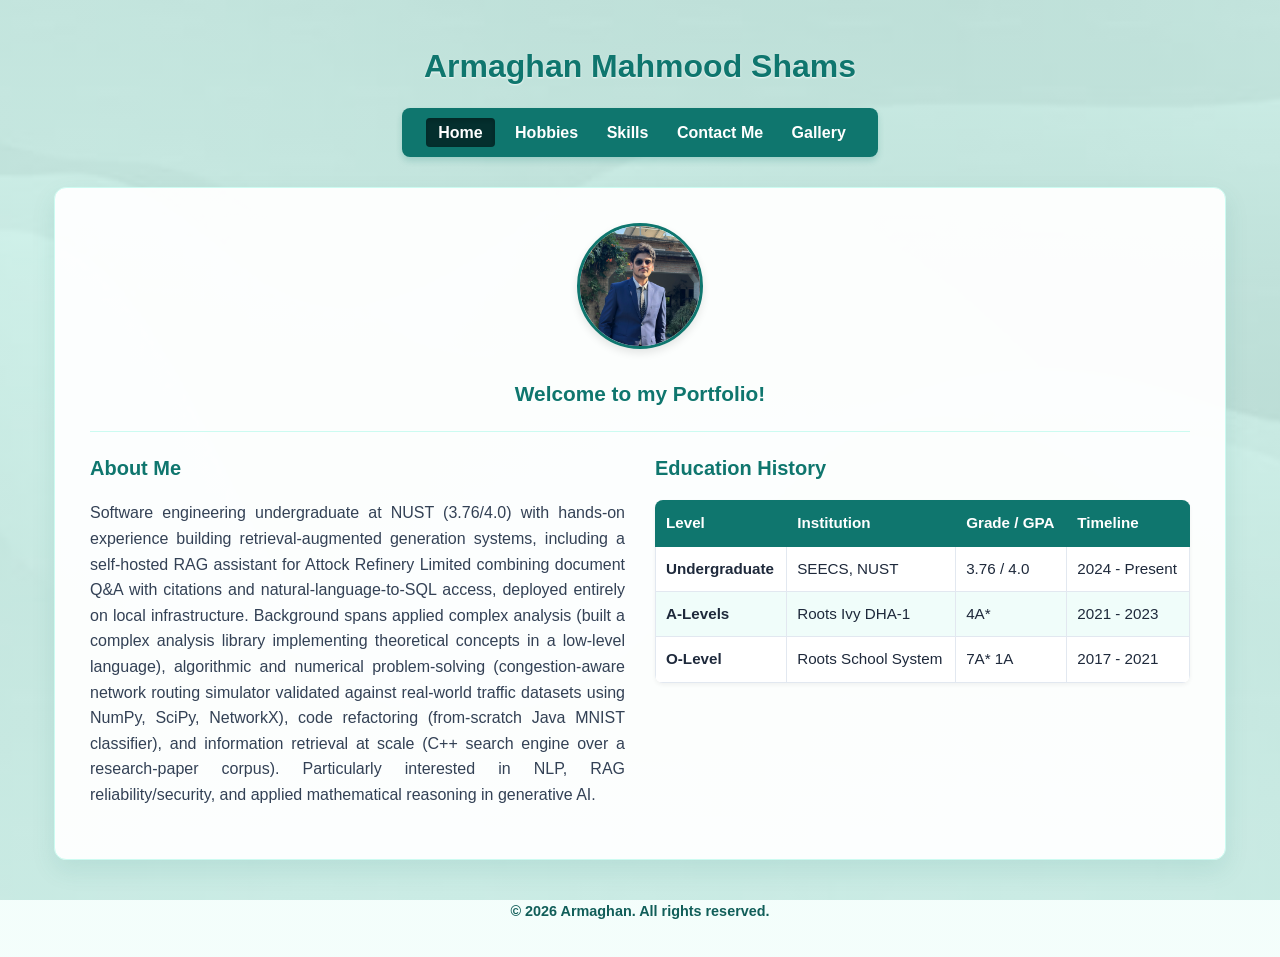
==== index.html @ b20b9d6b "init commit" ====
<!DOCTYPE html>
<html lang="en">
<head>
    <meta charset="UTF-8">
    <meta name="viewport" content="width=device-width, initial-scale=1.0">
    <title>Portfolio-Armaghan</title>
</head>
<body style="font-family: Arial, sans-serif; line-height: 1.6; color: #1e293b; background: linear-gradient(rgba(240, 253, 250, 0.75), rgba(240, 253, 250, 0.75)), url('img/bg.jpg') center/cover fixed no-repeat; margin: 0; padding: 20px;">

    <!-- Header Section -->
    <header style="text-align: center; margin-bottom: 30px;">
        <h1 style="color: #0f766e; margin-bottom: 15px; text-shadow: 0 1px 2px rgba(255,255,255,0.8);">Armaghan Mahmood Shams</h1>
        
        <!-- Navigation Menu -->
        <nav style="background-color: #0f766e; padding: 12px 20px; border-radius: 8px; display: inline-block; box-shadow: 0 4px 6px rgba(15, 118, 110, 0.2);">
            <a href="index.html" style="color: #ffffff; text-decoration: none; margin: 0 4px; padding: 6px 12px; font-weight: bold; border-radius: 4px; background-color: #042f2e; box-shadow: inset 0 2px 4px rgba(0,0,0,0.2);">Home</a>
            <a href="hobbies.html" style="color: #ffffff; text-decoration: none; margin: 0 12px; font-weight: bold;">Hobbies</a>
            <a href="skills.html" style="color: #ffffff; text-decoration: none; margin: 0 12px; font-weight: bold;">Skills</a>
            <a href="contact.html" style="color: #ffffff; text-decoration: none; margin: 0 12px; font-weight: bold;">Contact Me</a>
            <a href="gallery.html" style="color: #ffffff; text-decoration: none; margin: 0 12px; font-weight: bold;">Gallery</a>
        </nav>
    </header>

    <!-- Main Container -->
    <main class="container" style="max-width: 1100px; margin: 0 auto; background-color: rgba(255, 255, 255, 0.95); padding: 35px; border-radius: 12px; box-shadow: 0 10px 25px rgba(15, 118, 110, 0.1); border: 1px solid #ccfbf1;">
        
        <!-- Profile Picture Container -->
        <div style="text-align: center; margin-bottom: 20px;">
            <img src="img/profile.png" alt="Armaghan Mahmood Shams" style="width: 120px; height: 120px; border-radius: 50%; border: 3px solid #0f766e; object-fit: cover; box-shadow: 0 4px 8px rgba(0, 0, 0, 0.1);">
        </div>

        <p style="font-size: 1.3rem; font-weight: bold; color: #0f766e; margin-top: 0; text-align: center;">Welcome to my Portfolio!</p>
        
        <hr style="border: 0; height: 1px; background: #ccfbf1; margin: 20px 0;">

        <!-- Side-by-Side Flex Layout -->
        <div style="display: flex; flex-wrap: wrap; gap: 30px; align-items: flex-start;">
            
            <!-- Left Column: Summary -->
            <div style="flex: 1; min-width: 300px;">
                <h2 style="color: #0f766e; margin-top: 0; font-size: 1.25rem;">About Me</h2>
                <p style="text-align: justify; color: #334155; margin-top: 0;">
                    Software engineering undergraduate at NUST (3.76/4.0) with hands-on
                    experience building retrieval-augmented generation systems, including a
                    self-hosted RAG assistant for Attock Refinery Limited combining document
                    Q&A with citations and natural-language-to-SQL access, deployed entirely
                    on local infrastructure. Background spans applied complex analysis (built
                    a complex analysis library implementing theoretical concepts in a low-level
                    language), algorithmic and numerical problem-solving (congestion-aware
                    network routing simulator validated against real-world traffic datasets
                    using NumPy, SciPy, NetworkX), code refactoring (from-scratch Java
                    MNIST classifier), and information retrieval at scale (C++ search engine
                    over a research-paper corpus). Particularly interested in NLP, RAG
                    reliability/security, and applied mathematical reasoning in generative AI.
                </p>
            </div>

            <!-- Right Column: Parallel Education Table -->
            <div style="flex: 1; min-width: 320px;">
                <h2 style="color: #0f766e; margin-top: 0; font-size: 1.25rem;">Education History</h2>
                <table style="width: 100%; border-collapse: collapse; font-size: 0.95rem; background-color: #ffffff; border-radius: 8px; overflow: hidden; box-shadow: 0 2px 4px rgba(0,0,0,0.05);">
                    <thead>
                        <tr style="background-color: #0f766e; color: #ffffff; text-align: left;">
                            <th style="padding: 10px; border: 1px solid #0f766e;">Level</th>
                            <th style="padding: 10px; border: 1px solid #0f766e;">Institution</th>
                            <th style="padding: 10px; border: 1px solid #0f766e;">Grade / GPA</th>
                            <th style="padding: 10px; border: 1px solid #0f766e;">Timeline</th>
                        </tr>
                    </thead>
                    <tbody>
                        <tr style="border-bottom: 1px solid #e2e8f0;">
                            <td style="padding: 10px; border: 1px solid #e2e8f0; font-weight: bold;">Undergraduate</td>
                            <td style="padding: 10px; border: 1px solid #e2e8f0;">SEECS, NUST</td>
                            <td style="padding: 10px; border: 1px solid #e2e8f0;">3.76 / 4.0</td>
                            <td style="padding: 10px; border: 1px solid #e2e8f0;">2024 - Present</td>
                        </tr>
                        <tr style="background-color: #f0fdfa; border-bottom: 1px solid #e2e8f0;">
                            <td style="padding: 10px; border: 1px solid #e2e8f0; font-weight: bold;">A-Levels</td>
                            <td style="padding: 10px; border: 1px solid #e2e8f0;">Roots Ivy DHA-1</td>
                            <td style="padding: 10px; border: 1px solid #e2e8f0;">4A*</td>
                            <td style="padding: 10px; border: 1px solid #e2e8f0;">2021 - 2023</td>
                        </tr>
                        <tr>
                            <td style="padding: 10px; border: 1px solid #e2e8f0; font-weight: bold;">O-Level</td>
                            <td style="padding: 10px; border: 1px solid #e2e8f0;">Roots School System</td>
                            <td style="padding: 10px; border: 1px solid #e2e8f0;">7A* 1A</td>
                            <td style="padding: 10px; border: 1px solid #e2e8f0;">2017 - 2021</td>
                        </tr>
                    </tbody>
                </table>
            </div>

        </div>

    </main>

    <!-- Footer -->
    <footer style="text-align: center; margin-top: 40px; color: #115e59; font-size: 0.9rem; font-weight: bold;">
        <p>&copy; 2026 Armaghan. All rights reserved.</p>
    </footer>
    
</body>
</html>
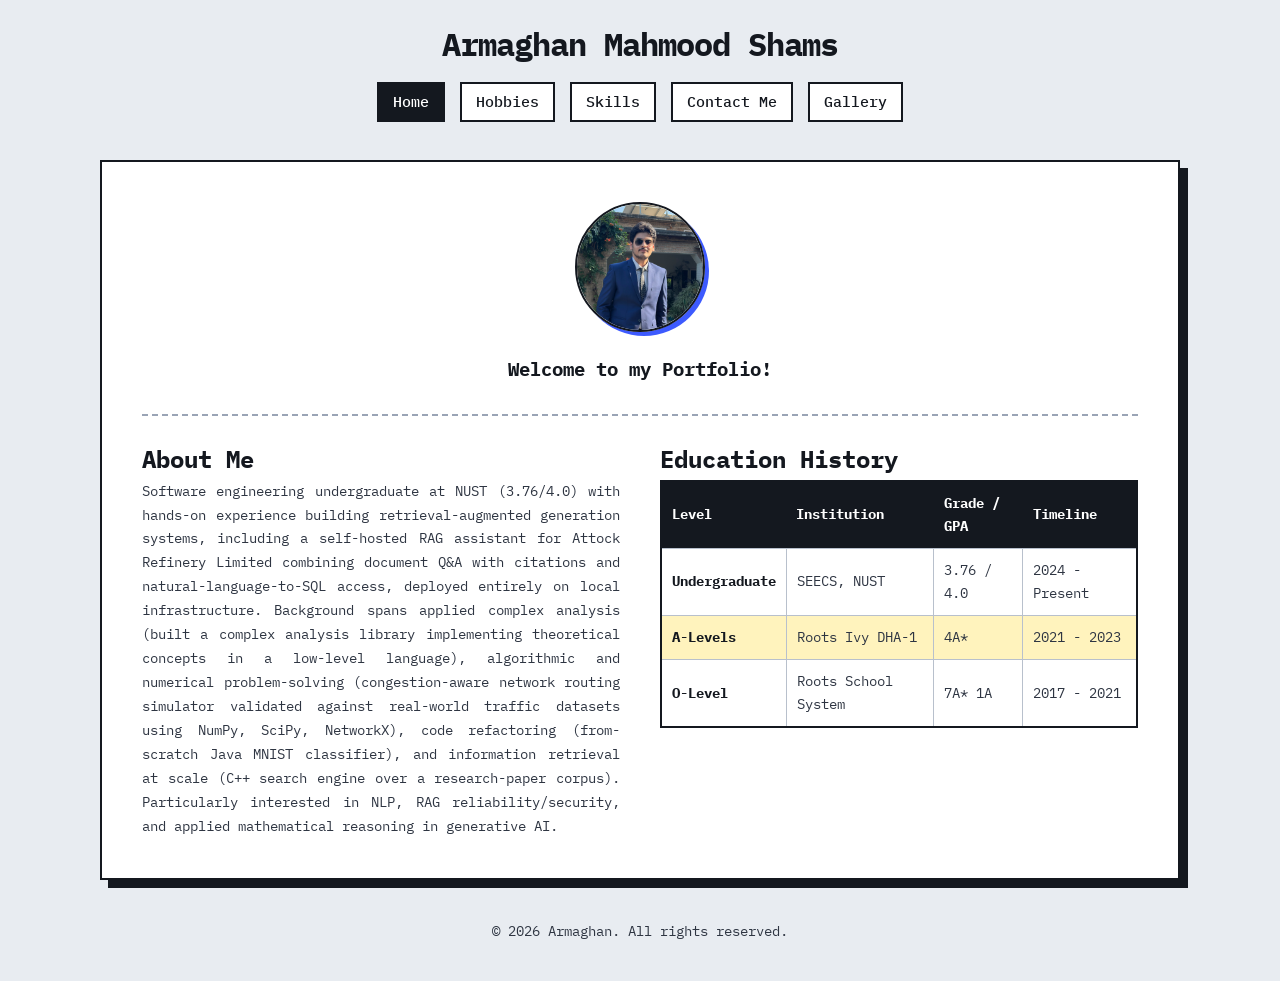
==== commit b20d3ff1: "refactored code, with external modified css" ====
--- a/index.html
+++ b/index.html
@@ -3,43 +3,44 @@
 <head>
     <meta charset="UTF-8">
     <meta name="viewport" content="width=device-width, initial-scale=1.0">
-    <title>Portfolio-Armaghan</title>
+    <title>Portfolio - Armaghan</title>
+    <link rel="stylesheet" href="style.css">
 </head>
-<body style="font-family: Arial, sans-serif; line-height: 1.6; color: #1e293b; background: linear-gradient(rgba(240, 253, 250, 0.75), rgba(240, 253, 250, 0.75)), url('img/bg.jpg') center/cover fixed no-repeat; margin: 0; padding: 20px;">
+<body>
 
     <!-- Header Section -->
-    <header style="text-align: center; margin-bottom: 30px;">
-        <h1 style="color: #0f766e; margin-bottom: 15px; text-shadow: 0 1px 2px rgba(255,255,255,0.8);">Armaghan Mahmood Shams</h1>
+    <header>
+        <h1>Armaghan Mahmood Shams</h1>
         
         <!-- Navigation Menu -->
-        <nav style="background-color: #0f766e; padding: 12px 20px; border-radius: 8px; display: inline-block; box-shadow: 0 4px 6px rgba(15, 118, 110, 0.2);">
-            <a href="index.html" style="color: #ffffff; text-decoration: none; margin: 0 4px; padding: 6px 12px; font-weight: bold; border-radius: 4px; background-color: #042f2e; box-shadow: inset 0 2px 4px rgba(0,0,0,0.2);">Home</a>
-            <a href="hobbies.html" style="color: #ffffff; text-decoration: none; margin: 0 12px; font-weight: bold;">Hobbies</a>
-            <a href="skills.html" style="color: #ffffff; text-decoration: none; margin: 0 12px; font-weight: bold;">Skills</a>
-            <a href="contact.html" style="color: #ffffff; text-decoration: none; margin: 0 12px; font-weight: bold;">Contact Me</a>
-            <a href="gallery.html" style="color: #ffffff; text-decoration: none; margin: 0 12px; font-weight: bold;">Gallery</a>
+        <nav>
+            <a href="index.html" class="active">Home</a>
+            <a href="hobbies.html">Hobbies</a>
+            <a href="skills.html">Skills</a>
+            <a href="contact.html">Contact Me</a>
+            <a href="gallery.html">Gallery</a>
         </nav>
     </header>
 
     <!-- Main Container -->
-    <main class="container" style="max-width: 1100px; margin: 0 auto; background-color: rgba(255, 255, 255, 0.95); padding: 35px; border-radius: 12px; box-shadow: 0 10px 25px rgba(15, 118, 110, 0.1); border: 1px solid #ccfbf1;">
+    <main class="container">
         
         <!-- Profile Picture Container -->
-        <div style="text-align: center; margin-bottom: 20px;">
-            <img src="img/profile.png" alt="Armaghan Mahmood Shams" style="width: 120px; height: 120px; border-radius: 50%; border: 3px solid #0f766e; object-fit: cover; box-shadow: 0 4px 8px rgba(0, 0, 0, 0.1);">
+        <div class="profile-pic-container">
+            <img src="images/profile.png" alt="Armaghan Mahmood Shams">
         </div>
 
-        <p style="font-size: 1.3rem; font-weight: bold; color: #0f766e; margin-top: 0; text-align: center;">Welcome to my Portfolio!</p>
+        <p class="welcome-text">Welcome to my Portfolio!</p>
         
-        <hr style="border: 0; height: 1px; background: #ccfbf1; margin: 20px 0;">
+        <hr class="divider">
 
-        <!-- Side-by-Side Flex Layout -->
-        <div style="display: flex; flex-wrap: wrap; gap: 30px; align-items: flex-start;">
+        <!-- Side-by-Side Layout using Float & Clear -->
+        <div class="content-wrapper clearfix">
             
             <!-- Left Column: Summary -->
-            <div style="flex: 1; min-width: 300px;">
-                <h2 style="color: #0f766e; margin-top: 0; font-size: 1.25rem;">About Me</h2>
-                <p style="text-align: justify; color: #334155; margin-top: 0;">
+            <div class="column left-col">
+                <h2>About Me</h2>
+                <p class="about-text">
                     Software engineering undergraduate at NUST (3.76/4.0) with hands-on
                     experience building retrieval-augmented generation systems, including a
                     self-hosted RAG assistant for Attock Refinery Limited combining document
@@ -56,35 +57,35 @@
             </div>
 
             <!-- Right Column: Parallel Education Table -->
-            <div style="flex: 1; min-width: 320px;">
-                <h2 style="color: #0f766e; margin-top: 0; font-size: 1.25rem;">Education History</h2>
-                <table style="width: 100%; border-collapse: collapse; font-size: 0.95rem; background-color: #ffffff; border-radius: 8px; overflow: hidden; box-shadow: 0 2px 4px rgba(0,0,0,0.05);">
+            <div class="column right-col">
+                <h2>Education History</h2>
+                <table>
                     <thead>
-                        <tr style="background-color: #0f766e; color: #ffffff; text-align: left;">
-                            <th style="padding: 10px; border: 1px solid #0f766e;">Level</th>
-                            <th style="padding: 10px; border: 1px solid #0f766e;">Institution</th>
-                            <th style="padding: 10px; border: 1px solid #0f766e;">Grade / GPA</th>
-                            <th style="padding: 10px; border: 1px solid #0f766e;">Timeline</th>
+                        <tr>
+                            <th>Level</th>
+                            <th>Institution</th>
+                            <th>Grade / GPA</th>
+                            <th>Timeline</th>
                         </tr>
                     </thead>
                     <tbody>
-                        <tr style="border-bottom: 1px solid #e2e8f0;">
-                            <td style="padding: 10px; border: 1px solid #e2e8f0; font-weight: bold;">Undergraduate</td>
-                            <td style="padding: 10px; border: 1px solid #e2e8f0;">SEECS, NUST</td>
-                            <td style="padding: 10px; border: 1px solid #e2e8f0;">3.76 / 4.0</td>
-                            <td style="padding: 10px; border: 1px solid #e2e8f0;">2024 - Present</td>
+                        <tr>
+                            <td class="bold-cell">Undergraduate</td>
+                            <td>SEECS, NUST</td>
+                            <td>3.76 / 4.0</td>
+                            <td>2024 - Present</td>
                         </tr>
-                        <tr style="background-color: #f0fdfa; border-bottom: 1px solid #e2e8f0;">
-                            <td style="padding: 10px; border: 1px solid #e2e8f0; font-weight: bold;">A-Levels</td>
-                            <td style="padding: 10px; border: 1px solid #e2e8f0;">Roots Ivy DHA-1</td>
-                            <td style="padding: 10px; border: 1px solid #e2e8f0;">4A*</td>
-                            <td style="padding: 10px; border: 1px solid #e2e8f0;">2021 - 2023</td>
+                        <tr class="highlight-row">
+                            <td class="bold-cell">A-Levels</td>
+                            <td>Roots Ivy DHA-1</td>
+                            <td>4A*</td>
+                            <td>2021 - 2023</td>
                         </tr>
                         <tr>
-                            <td style="padding: 10px; border: 1px solid #e2e8f0; font-weight: bold;">O-Level</td>
-                            <td style="padding: 10px; border: 1px solid #e2e8f0;">Roots School System</td>
-                            <td style="padding: 10px; border: 1px solid #e2e8f0;">7A* 1A</td>
-                            <td style="padding: 10px; border: 1px solid #e2e8f0;">2017 - 2021</td>
+                            <td class="bold-cell">O-Level</td>
+                            <td>Roots School System</td>
+                            <td>7A* 1A</td>
+                            <td>2017 - 2021</td>
                         </tr>
                     </tbody>
                 </table>
@@ -95,7 +96,7 @@
     </main>
 
     <!-- Footer -->
-    <footer style="text-align: center; margin-top: 40px; color: #115e59; font-size: 0.9rem; font-weight: bold;">
+    <footer>
         <p>&copy; 2026 Armaghan. All rights reserved.</p>
     </footer>
     
--- a/style.css
+++ b/style.css
@@ -0,0 +1,301 @@
+@import url('https://fonts.googleapis.com/css2?family=IBM+Plex+Mono:wght@400;500;700&display=swap');
+
+:root {
+    --ink: #14181f;
+    --text: #2e3542;
+    --bg: #e8ecf1;
+    --paper: #ffffff;
+    --card: #f4f6fa;
+    --accent: #3d5afe;
+    --mark: #ffd84d;
+    --border: 2px solid var(--ink);
+}
+
+* {
+    box-sizing: border-box;
+}
+
+body {
+    margin: 0;
+    padding: 24px 20px;
+    font-family: 'IBM Plex Mono', monospace;
+    font-size: 15px;
+    line-height: 1.7;
+    color: var(--text);
+    background-color: var(--bg);
+}
+
+h1, h2, h3 {
+    color: var(--ink);
+    line-height: 1.25;
+}
+
+a {
+    color: var(--accent);
+}
+
+hr, .divider {
+    border: 0;
+    border-top: 2px dashed #9aa4b5;
+    margin: 28px 0;
+}
+
+header {
+    text-align: center;
+    margin-bottom: 32px;
+}
+
+header h1 {
+    margin: 0 0 18px;
+    font-size: 2rem;
+    letter-spacing: -1px;
+}
+
+nav {
+    display: inline-block;
+}
+
+nav a {
+    display: inline-block;
+    margin: 0 3px 6px;
+    padding: 5px 14px;
+    color: var(--ink);
+    font-weight: 500;
+    text-decoration: none;
+    border: var(--border);
+    background-color: var(--paper);
+}
+
+nav a:hover {
+    background-color: var(--mark);
+}
+
+nav a.active {
+    color: #ffffff;
+    background-color: var(--ink);
+}
+
+.container {
+    max-width: 1080px;
+    margin: 0 auto;
+    padding: 40px;
+    background-color: var(--paper);
+    border: var(--border);
+    box-shadow: 8px 8px 0 var(--ink);
+}
+
+.container h2 {
+    margin: 0 0 6px;
+    font-size: 1.5rem;
+}
+
+.subtitle {
+    margin: 0;
+}
+
+.skills-container,
+.contact-container {
+    max-width: 880px;
+}
+
+.contact-container {
+    text-align: center;
+}
+
+.clearfix::after {
+    content: "";
+    display: table;
+    clear: both;
+}
+
+.profile-pic-container {
+    text-align: center;
+}
+
+.profile-pic-container img {
+    width: 130px;
+    height: 130px;
+    object-fit: cover;
+    border-radius: 50%;
+    border: var(--border);
+    box-shadow: 4px 4px 0 var(--accent);
+}
+
+.welcome-text {
+    margin: 14px 0 0;
+    text-align: center;
+    font-size: 1.2rem;
+    font-weight: 700;
+    color: var(--ink);
+}
+
+.column {
+    float: left;
+    width: 48%;
+}
+
+.left-col {
+    margin-right: 4%;
+}
+
+.about-text {
+    margin: 0;
+    font-size: 0.88rem;
+    text-align: justify;
+}
+
+table {
+    width: 100%;
+    border-collapse: collapse;
+    font-size: 0.85rem;
+    border: var(--border);
+}
+
+th {
+    padding: 10px;
+    text-align: left;
+    color: #ffffff;
+    background-color: var(--ink);
+}
+
+td {
+    padding: 10px;
+    border: 1px solid #b8c0cc;
+}
+
+.bold-cell {
+    font-weight: 700;
+    color: var(--ink);
+}
+
+.highlight-row {
+    background-color: #fff3bd;
+}
+.hobby-card,
+.contact-card,
+.gallery-card {
+    float: left;
+    width: 31%;
+    margin: 0 3.5% 28px 0;
+    padding: 18px;
+    text-align: center;
+    background-color: var(--card);
+    border: var(--border);
+}
+
+.hobby-card:nth-child(3n),
+.contact-card:nth-child(3n),
+.gallery-card:nth-child(3n) {
+    margin-right: 0;
+}
+
+.contact-card a,
+.gallery-card a {
+    display: block;
+    text-decoration: none;
+}
+
+.contact-card:hover,
+.gallery-card:hover {
+    background-color: #ffffff;
+    transform: translate(-3px, -3px);
+    box-shadow: 6px 6px 0 var(--accent);
+}
+
+.hobby-card img {
+    display: block;
+    width: 100%;
+    height: 140px;
+    object-fit: cover;
+    border: var(--border);
+}
+
+.hobby-card p,
+.contact-title {
+    margin: 12px 0 0;
+    font-weight: 700;
+    color: var(--ink);
+}
+
+.image-box {
+    overflow: hidden;
+    background-color: #ffffff;
+    border: var(--border);
+}
+
+.image-box img {
+    display: block;
+    width: 100%;
+    height: auto;
+}
+
+.contact-card .image-box {
+    height: 120px;
+}
+
+.contact-card .image-box img {
+    height: 100%;
+    object-fit: contain;
+}
+
+.gallery-card h3 {
+    margin: 0 0 14px;
+    font-size: 1.05rem;
+}
+
+.github-link {
+    margin: 14px 0 0;
+    font-weight: 700;
+    color: var(--accent);
+}
+
+.skill-card {
+    float: left;
+    width: 48%;
+    margin-right: 4%;
+    padding: 20px;
+    background-color: var(--card);
+    border: var(--border);
+}
+
+.skill-card:nth-child(2n) {
+    margin-right: 0;
+}
+
+.skill-card h3 {
+    margin: 0 0 12px;
+    padding-bottom: 8px;
+    border-bottom: 3px solid var(--mark);
+    font-size: 1.05rem;
+}
+
+.skill-card ul {
+    margin: 0;
+    padding-left: 20px;
+    list-style-type: square;
+}
+
+footer {
+    margin-top: 40px;
+    text-align: center;
+    font-size: 0.85rem;
+    color: var(--text);
+}
+
+@media (max-width: 720px) {
+    .container {
+        padding: 22px;
+        box-shadow: 5px 5px 0 var(--ink);
+    }
+
+    .column, .hobby-card, .contact-card,
+    .gallery-card, .skill-card {
+        float: none;
+        width: 100%;
+        margin-right: 0;
+    }
+
+    .left-col {
+        margin-bottom: 24px;
+    }
+}
